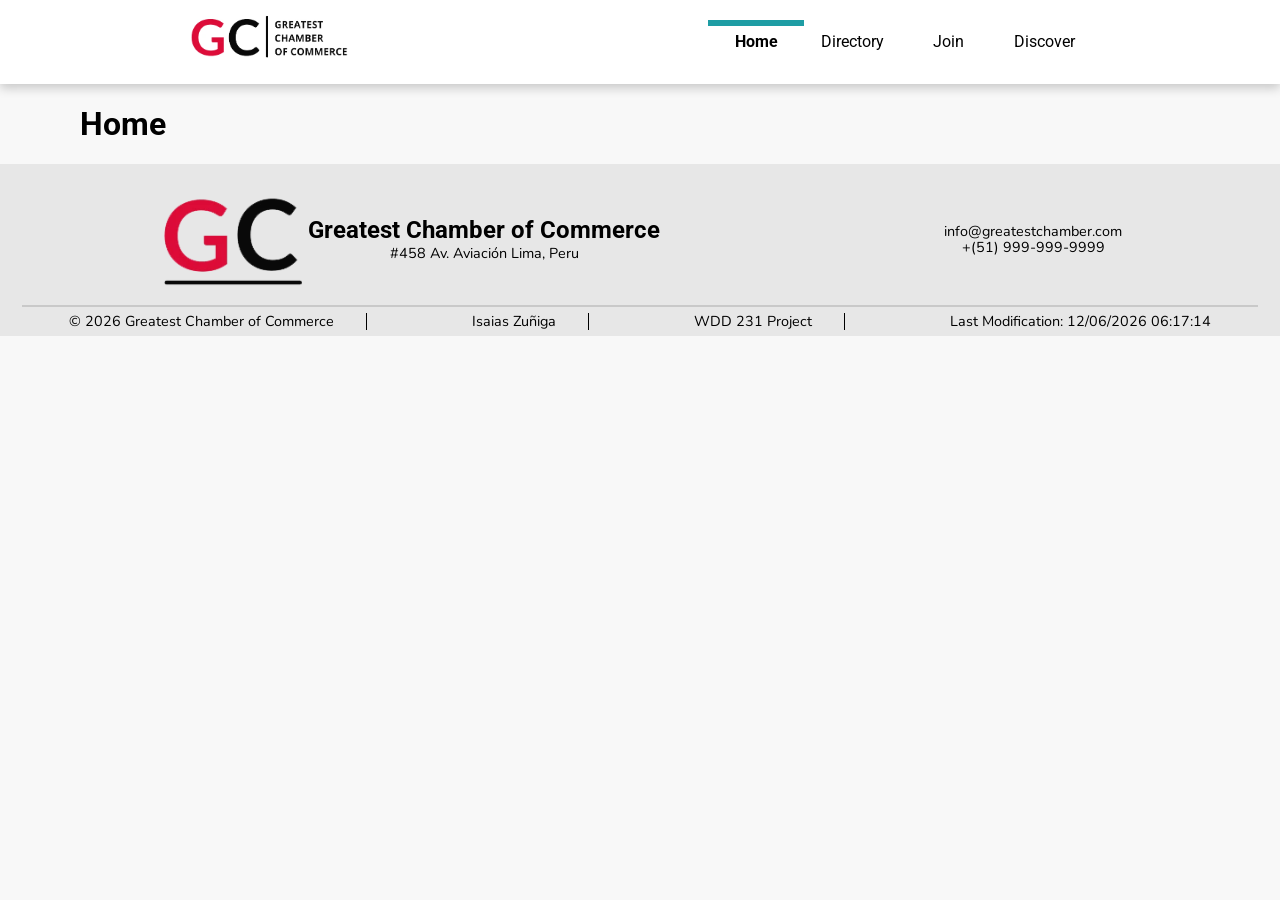
==== chamber/index.html @ 81a9eb39 "w2 chamber direcetory" ====
<!DOCTYPE html>
<html lang="en">
<head>
    <meta charset="utf-8">
    <meta name="viewport" content="width=device-width, initial-scale=1">
    <meta name="description" content="Explore the business directory of the Greatest Chamber of Commerce in Lima, Peru.">
    <meta name="author" content="Isaias Zuñiga">
    <meta property="og:title" content="Business Directory | Greatest Chamber of Commerce">
    <meta property="og:description" content="Explore the businesses that belong to the Greatest Chamber of Commerce in Lima, Peru, with their contact details.">
    <meta property="og:image" content="https://isaiaszc.github.io/wdd231/chamber/images/logos/logo-gc.webp">
    <meta property="og:url" content="https://isaiaszc.github.io/wdd231/chamber/index.html">
    <title>Home | Greatest Chamber of Commerce</title>
    <link rel="icon" href="favicon.ico">
    <link rel="preconnect" href="https://fonts.googleapis.com">
    <link rel="preconnect" href="https://fonts.gstatic.com" crossorigin>
    <link href="https://fonts.googleapis.com/css2?family=Nunito:wght@300&family=Roboto&display=swap" rel="stylesheet">
    <link rel="stylesheet" href="styles/normalize.css">
    <link rel="stylesheet" href="styles/small.css">
    <link rel="stylesheet" href="styles/larger.css">
    <script src="scripts/main.js" defer></script>
    
</head>
<body>
    <header>
        <nav aria-label="Main navigation">
            <div id="navLogo"><a href="index.html"><img src="images/logos/logo-left.webp" alt="Greatest Chamber of Commerce" width="160" height="57"></a></div>
            <button id="hambButton" type="button" aria-label="Toggle navigation" aria-expanded="false" aria-controls="firstNav"><span>☰</span><span>✖</span></button>
            <ul class="firstNav" id="firstNav">
                <li><a href="index.html" aria-current="page">Home</a></li>
                <li><a href="directory.html">Directory</a></li>
                <li><a href="join.html">Join</a></li>
                <li><a href="discover.html">Discover</a></li>
            </ul>
        </nav>
    </header>
    <main><h1>Home</h1></main>
    <footer>
        <div class="foot1">
            <div class="foot1-1">
                <div class="footerLogo"><img src="images/logos/logo-gc.webp" alt="Greatest Chamber of Commerce" width="150"></div>
                <section class="hero-direction">
                    <h2>Greatest Chamber of Commerce</h2>
                    <p>#458 Av. Aviación Lima, Peru</p>
                </section>
            </div>
            <div class="foot1-2">
                <p>info@greatestchamber.com</p>
                <p>+(51) 999-999-9999</p>
            </div>
        </div>
        <hr>
        <div class="foot2">
            <p>© <span id="home-year"></span> Greatest Chamber of Commerce</p>
            <p>Isaias Zuñiga</p>
            <p>WDD 231 Project</p>
            <p class="modify">Last Modification: <span id="lastTime"></span></p>
        </div>
    </footer>
</body>
</html>
---- chamber/styles/small.css ----
* {
    margin: 0;
}

:root {
    --background: #F8F8F8;
    --red-accent: #D11848;
    --aqua-accent: #1E9DA4;
    --yellow-accent: #f4b42a;
    --green-accent: #c5c32c;
    --invalid: #ca4141;
    --border-accent: #C1C1C1;
    --aqua-lower: #D4EAEC;
    --btn-active: #e2fdff;
    --white: #FFFFFF;
} 

body {
    background-color: #F8F8F8;
}

h1, h2, h3, #join-form fieldset legend {
    font-family: 'Roboto', sans-serif;
}

p,label,legend,textarea{
    font-family: 'Nunito', sans-serif;
    font-size: .9rem;
}
/* nav { */
header {
    background: #fff;
    width: auto;
    padding-bottom: .4rem;
    box-shadow: 0 4px 10px rgba(0, 0, 0, 0.2);
}

nav {
    align-items: center;
    margin: 0;
    padding: .5rem;
    display: grid;
    grid-template-areas: 
        "a b c"
        "d d d";
    /* flex-wrap: wrap; */
    /* flex-direction: row;
    justify-content: space-between; */
    order: 1;
}

#navLogo {
    max-width: 10rem;
}

#navLogo a img {
    width: 100%;
}

nav button#hambButton {

    text-align: right;
    display: block;
    border: none;
    background: transparent;
    color: #111;
    font-size: 1.5rem;
    order: 3;
}

#hambButton span:nth-child(1){ display: block;} 
#hambButton span:nth-child(2){ display: none;} 

nav ul {
    display: none;
    grid-area: d;
    list-style: none;
    padding: 0;
    margin: 0;
    order: 4;
}

ul#firstNav li {
    display: inline;
}

nav ul li a {
    font-family: 'Roboto', sans-serif;
    display: block;
    text-decoration: none;
    color: #000;
    padding: 0.4rem 0.6rem;
    border-top: 0.375rem solid #FFF;
    transition: 0.3s;
}

nav ul li:nth-child(1) a:hover {
    /* background-color: rgba(50,50,50,.2); */
    border-top: 0.375rem solid #D11848 ;
}

nav ul li:nth-child(2) a:hover {
    /* background-color: rgba(50,50,50,.2); */
    border-top: 0.375rem solid #f4b42a ;
}

nav ul li:nth-child(3) a:hover {
    /* background-color: rgba(50,50,50,.2); */
    border-top: 0.375rem solid #1E9DA4 ;
}

nav ul li:nth-child(4) a:hover {
    /* background-color: rgba(50,50,50,.2); */
    border-top: 0.375rem solid #C5C32C ;
}

/* display the menu on click with JS  */

nav ul.open {
    display: block;
}

#hambButton.open span:nth-child(1){ display: none;} 
#hambButton.open span:nth-child(2){ display: block;} 

/* footer css */

footer {
    background-color: #e7e7e7;
    text-align: center;
}

footer hr{ 
    margin: .4rem;   
    border: 1px solid #c9c9c9;
    /* color: #3d3a3b;  */
}

footer div.foot1-2 p a{
    color: black;
    text-decoration: none;
}
/******************* Directory ************/

/* .directory-cards {
    padding: 1rem;
    border: 1px solid #D4D3D3;
} */

h2.directory-title {
    font-size: 1.8rem;
    margin-top: 2rem;
    margin-left: 2rem;
}
/* Buttons */

.directory-buttons {
    margin: 1.5rem 0;
    text-align: center;
}

.directory-buttons div {
    display: inline;
}

.directory-buttons button {
    padding: .35rem;
    margin: .4rem;
    border: 1px solid var(--aqua-accent);
    border-radius: .25rem;

}

.directory-buttons button img{
    vertical-align: middle;
}

/* container */ 

.directory-cards {
    margin: 1rem 1.5rem;
}

.directory-cards section {
    margin:  .5rem 0;
    padding: 1rem;
    /* transition: .5s; */
}

.directory-cards p, .directory-cards h2 {
    padding: .3rem;
}

section.grid-display {
    border-radius: 3px;
    border: 1px solid #D4D3D3;
    box-shadow: 0 5px 10px rgba(0, 0, 0, 0.2);
    text-align: center;
    
}

section.grid-display h2 {
    display: none;
}

section.grid-display img {
    display: block;
    margin: 0 auto;
    margin-bottom: .5rem;
    padding: 0 1rem;
    max-width: 80%;
    /* max-height: ; */
    text-align: center;
}

section.list-display h2 {
    font-size: 1.15rem;
}

section.list-display img {
    display: none;
}

section.list-display:nth-child(odd) {
    background-color: var(--aqua-lower);
}

* { box-sizing: border-box; }
img { max-width: 100%; height: auto; }
.directory-cards a { overflow-wrap: anywhere; }
section.grid-display h2 { display: block; }
footer { padding: 1rem; }

nav ul li a[aria-current="page"] {
    border-top-color: var(--aqua-accent);
    font-weight: 700;
}
---- chamber/styles/larger.css ----
@media (min-width: 640px) {
footer {
    padding-bottom: .4rem;
}

footer div.foot1 {
    display: flex;
    align-items: center;
    justify-content: space-around;
    flex-direction: row;
}


div.foot1 .foot1-1 {
    display: flex;
    align-items: center;
    flex-direction: row;
}

footer div.foot2 {
    display: flex;
    justify-content: space-around;
    flex-wrap: wrap;
}

footer div.foot2 p:not(.modify){
    border-right: .1rem solid black;
    padding-right: 2rem;
}
section.list-display {
    display: grid;
    grid-template-columns: repeat(3,21%) 37%;
}

div.directory-grid-container {
    display: grid;
    grid-template-columns: 1fr 1fr;
    gap: 1.3rem;
}

section.grid-display {
    margin: 0;
}

section.grid-display img {
    max-height: 5rem;
}
}
@media (min-width: 1024px) {
main {
    max-width: 70rem;
    margin: 0 auto;
}
nav {
    display: flex;
    justify-content: space-around;
}

nav div#navLogo {
    width: 10rem;
}

nav ul.firstNav{
    display: flex;
    align-items: center;
    order: 2;

}
nav button#hambButton {
    display: none;
}

nav ul li {
    width:6rem;
    text-align: center;
}
div.directory-grid-container {
    grid-template-columns: repeat(3,1fr);
}
}
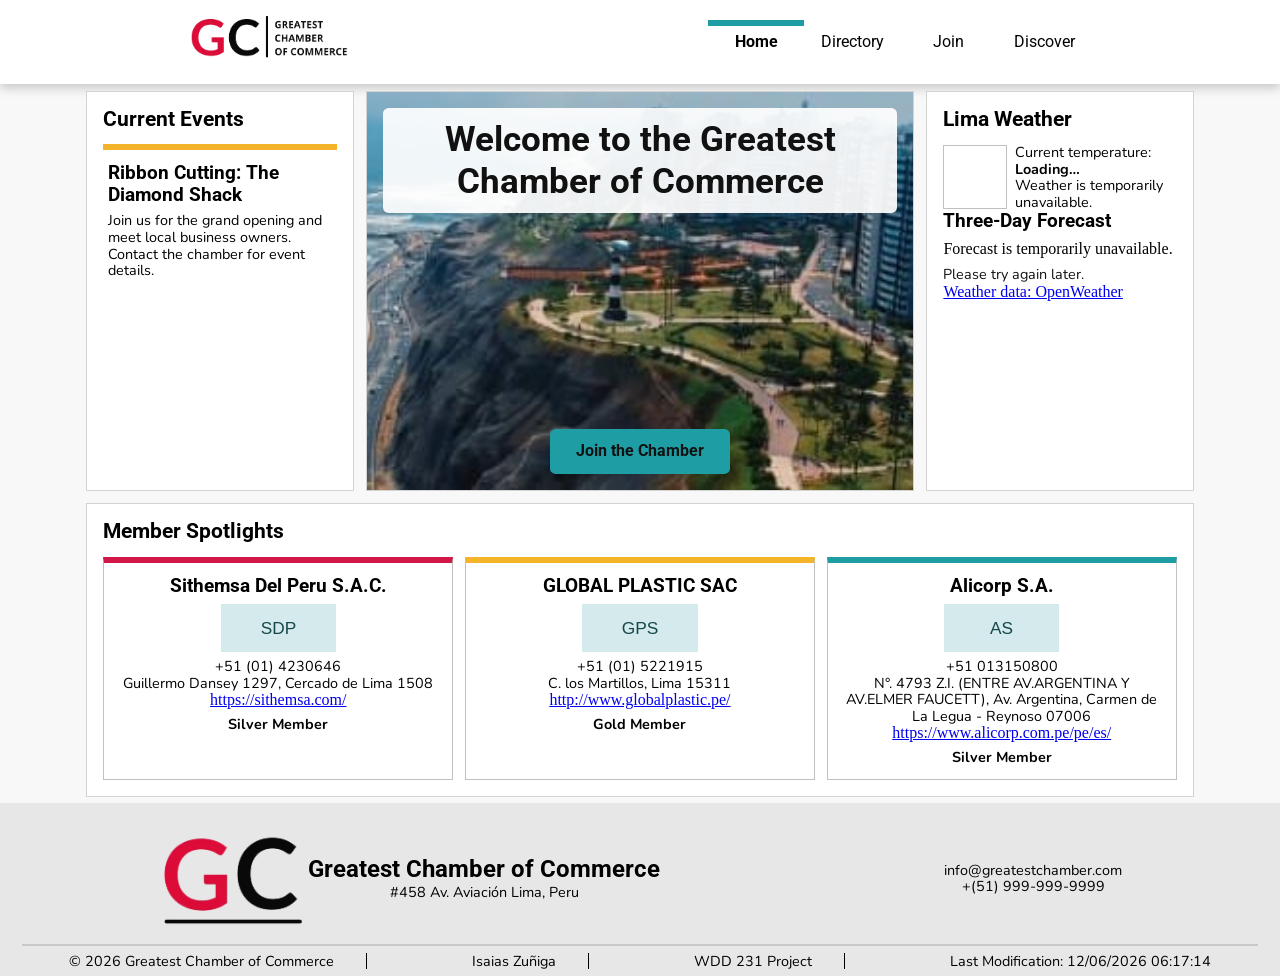
==== commit 7a8d0f97: "week 3 chamber" ====
--- a/chamber/index.html
+++ b/chamber/index.html
@@ -3,10 +3,10 @@
 <head>
     <meta charset="utf-8">
     <meta name="viewport" content="width=device-width, initial-scale=1">
-    <meta name="description" content="Explore the business directory of the Greatest Chamber of Commerce in Lima, Peru.">
+    <meta name="description" content="Find Lima events, local weather, and featured member businesses at the Greatest Chamber of Commerce.">
     <meta name="author" content="Isaias Zuñiga">
-    <meta property="og:title" content="Business Directory | Greatest Chamber of Commerce">
-    <meta property="og:description" content="Explore the businesses that belong to the Greatest Chamber of Commerce in Lima, Peru, with their contact details.">
+    <meta property="og:title" content="Home | Greatest Chamber of Commerce">
+    <meta property="og:description" content="Find Lima events, local weather, and featured member businesses at the Greatest Chamber of Commerce.">
     <meta property="og:image" content="https://isaiaszc.github.io/wdd231/chamber/images/logos/logo-gc.webp">
     <meta property="og:url" content="https://isaiaszc.github.io/wdd231/chamber/index.html">
     <title>Home | Greatest Chamber of Commerce</title>
@@ -18,6 +18,7 @@
     <link rel="stylesheet" href="styles/small.css">
     <link rel="stylesheet" href="styles/larger.css">
     <script src="scripts/main.js" defer></script>
+    <script src="scripts/home.js" defer></script>
     
 </head>
 <body>
@@ -33,7 +34,50 @@
             </ul>
         </nav>
     </header>
-    <main><h1>Home</h1></main>
+    <main id="home-container">
+        <section class="home-section" id="hero">
+            <h1>Welcome to the Greatest Chamber of Commerce</h1>
+            <picture>
+                <source media="(min-width: 64rem)" srcset="images/hero/lima70.jpg">
+                <source media="(min-width: 40rem)" srcset="images/hero/lima40.jpg">
+                <img src="images/hero/lima-min.jpg" alt="View of Lima, Peru" width="640" height="360" fetchpriority="high">
+            </picture>
+            <a href="join.html" id="join-button">Join the Chamber</a>
+        </section>
+
+        <section class="home-section" id="events">
+            <h2>Current Events</h2>
+            <article>
+                <h3>Ribbon Cutting: The Diamond Shack</h3>
+                <p>Join us for the grand opening and meet local business owners. Contact the chamber for event details.</p>
+            </article>
+        </section>
+
+        <section class="home-section" id="weather" aria-labelledby="weather-heading">
+            <h2 id="weather-heading">Lima Weather</h2>
+            <div class="current-weather">
+                <img id="weather-icon" alt="" width="64" height="64">
+                <div>
+                    <p>Current temperature: <strong id="temperature">Loading…</strong></p>
+                    <p id="weather-description" aria-live="polite">Loading current conditions…</p>
+                </div>
+            </div>
+            <h3>Three-Day Forecast</h3>
+            <ul id="forecast-list" aria-live="polite"><li>Loading forecast…</li></ul>
+            <p id="weather-status" role="status"></p>
+            <a href="https://openweathermap.org/" target="_blank" rel="noopener noreferrer">Weather data: OpenWeather</a>
+        </section>
+
+        <section class="home-section" id="spotlight">
+            <h2>Member Spotlights</h2>
+            <div class="spotlight-cards">
+                <article class="spots" aria-label="Featured chamber member"></article>
+                <article class="spots" aria-label="Featured chamber member"></article>
+                <article class="spots" aria-label="Featured chamber member"></article>
+            </div>
+            <p id="spotlight-status" role="status"></p>
+        </section>
+    </main>
     <footer>
         <div class="foot1">
             <div class="foot1-1">
--- a/chamber/styles/small.css
+++ b/chamber/styles/small.css
@@ -1,5 +1,6 @@
 * {
     margin: 0;
+    box-sizing: border-box;
 }
 
 :root {
@@ -128,6 +129,7 @@
 footer {
     background-color: #e7e7e7;
     text-align: center;
+    padding: 1rem;
 }
 
 footer hr{ 
@@ -200,7 +202,7 @@
 }
 
 section.grid-display h2 {
-    display: none;
+    display: block;
 }
 
 section.grid-display img {
@@ -225,14 +227,176 @@
     background-color: var(--aqua-lower);
 }
 
-* { box-sizing: border-box; }
 img { max-width: 100%; height: auto; }
 .directory-cards a { overflow-wrap: anywhere; }
-section.grid-display h2 { display: block; }
-footer { padding: 1rem; }
 
 nav ul li a[aria-current="page"] {
     border-top-color: var(--aqua-accent);
     font-weight: 700;
 }
 
+/* Chamber home page */
+#home-container {
+    display: flex;
+    flex-direction: column;
+    max-width: 70rem;
+    margin: 0 auto;
+}
+
+.home-section {
+    min-width: 0;
+    margin: .4rem;
+    padding: 1rem;
+    border: 1px solid #D4D3D3;
+    background: #FFF;
+}
+
+.home-section h2 {
+    margin-bottom: .8rem;
+    font-size: 1.3rem;
+}
+
+#hero {
+    position: relative;
+    min-height: 18rem;
+    height: clamp(18rem, 65vw, 25rem);
+    padding: 0;
+    overflow: hidden;
+}
+
+#hero picture,
+#hero picture img {
+    position: absolute;
+    inset: 0;
+    display: block;
+    width: 100%;
+    height: 100%;
+}
+
+#hero picture img {
+    object-fit: cover;
+}
+
+#hero h1 {
+    position: absolute;
+    z-index: 1;
+    top: 1rem;
+    left: 1rem;
+    right: 1rem;
+    margin: 0 auto;
+    padding: .65rem 1rem;
+    background: rgba(255, 255, 255, .92);
+    border-radius: .35rem;
+    color: #111;
+    font-size: clamp(1.35rem, 4vw, 2.2rem);
+    line-height: 1.2;
+    text-align: center;
+}
+
+a#join-button {
+    position: absolute;
+    z-index: 1;
+    left: 50%;
+    bottom: 1rem;
+    transform: translateX(-50%);
+    display: inline-block;
+    padding: .7rem 1.5rem;
+    border: 2px solid var(--aqua-accent);
+    border-radius: .35rem;
+    background: var(--aqua-accent);
+    color: #111;
+    font-family: 'Roboto', sans-serif;
+    font-weight: 700;
+    text-decoration: none;
+    white-space: nowrap;
+}
+
+a#join-button:hover,
+a#join-button:focus-visible {
+    background: #FFF;
+    color: #111;
+}
+
+#events article {
+    border-top: .375rem solid var(--yellow-accent);
+    padding: .8rem .3rem .3rem;
+}
+
+#events h3 {
+    margin-bottom: .4rem;
+}
+
+.current-weather {
+    display: flex;
+    align-items: center;
+    gap: .5rem;
+}
+
+.current-weather img {
+    width: 4rem;
+    height: 4rem;
+    object-fit: contain;
+}
+
+#forecast-list {
+    margin: .5rem 0;
+    padding: 0;
+    list-style: none;
+}
+
+#forecast-list li {
+    display: flex;
+    justify-content: space-between;
+    gap: .75rem;
+    padding: .4rem 0;
+    border-bottom: 1px solid var(--border-accent);
+}
+
+.spotlight-cards {
+    display: grid;
+    grid-template-columns: minmax(0, 1fr);
+    gap: .75rem;
+}
+
+.spots {
+    min-width: 0;
+    padding: .8rem;
+    border: 1px solid var(--border-accent);
+    border-top: .375rem solid var(--red-accent);
+    background: #FFF;
+    text-align: center;
+    overflow-wrap: anywhere;
+}
+
+.spots:nth-child(2) {
+    border-top-color: var(--yellow-accent);
+}
+
+.spots:nth-child(3) {
+    border-top-color: var(--aqua-accent);
+}
+
+.spots img {
+    display: block;
+    width: auto;
+    max-width: min(100%, 9rem);
+    height: 3rem;
+    margin: .4rem auto;
+    object-fit: contain;
+}
+
+.spotlight-website {
+    display: inline-block;
+    overflow-wrap: anywhere;
+}
+
+.spotlight-membership {
+    margin-top: .4rem;
+    font-weight: 700;
+    text-transform: capitalize;
+}
+
+#weather-status,
+#spotlight-status {
+    color: #111;
+}
--- a/chamber/styles/larger.css
+++ b/chamber/styles/larger.css
@@ -1,4 +1,22 @@
 @media (min-width: 640px) {
+    #home-container {
+        display: grid;
+        grid-template-columns: repeat(2, minmax(0, 1fr));
+        grid-template-areas:
+            "hero hero"
+            "events weather"
+            "spotlight spotlight";
+    }
+
+    #hero { grid-area: hero; }
+    #events { grid-area: events; }
+    #weather { grid-area: weather; }
+    #spotlight { grid-area: spotlight; }
+
+    .spotlight-cards {
+        grid-template-columns: repeat(2, minmax(0, 1fr));
+    }
+
 footer {
     padding-bottom: .4rem;
 }
@@ -51,6 +69,22 @@
     max-width: 70rem;
     margin: 0 auto;
 }
+
+#home-container {
+        grid-template-columns: repeat(4, minmax(0, 1fr));
+        grid-template-areas:
+            "events hero hero weather"
+            "spotlight spotlight spotlight spotlight";
+}
+
+#hero { grid-area: hero; }
+#events { grid-area: events; }
+#weather { grid-area: weather; }
+#spotlight { grid-area: spotlight; }
+
+.spotlight-cards {
+    grid-template-columns: repeat(3, minmax(0, 1fr));
+}
 nav {
     display: flex;
     justify-content: space-around;
